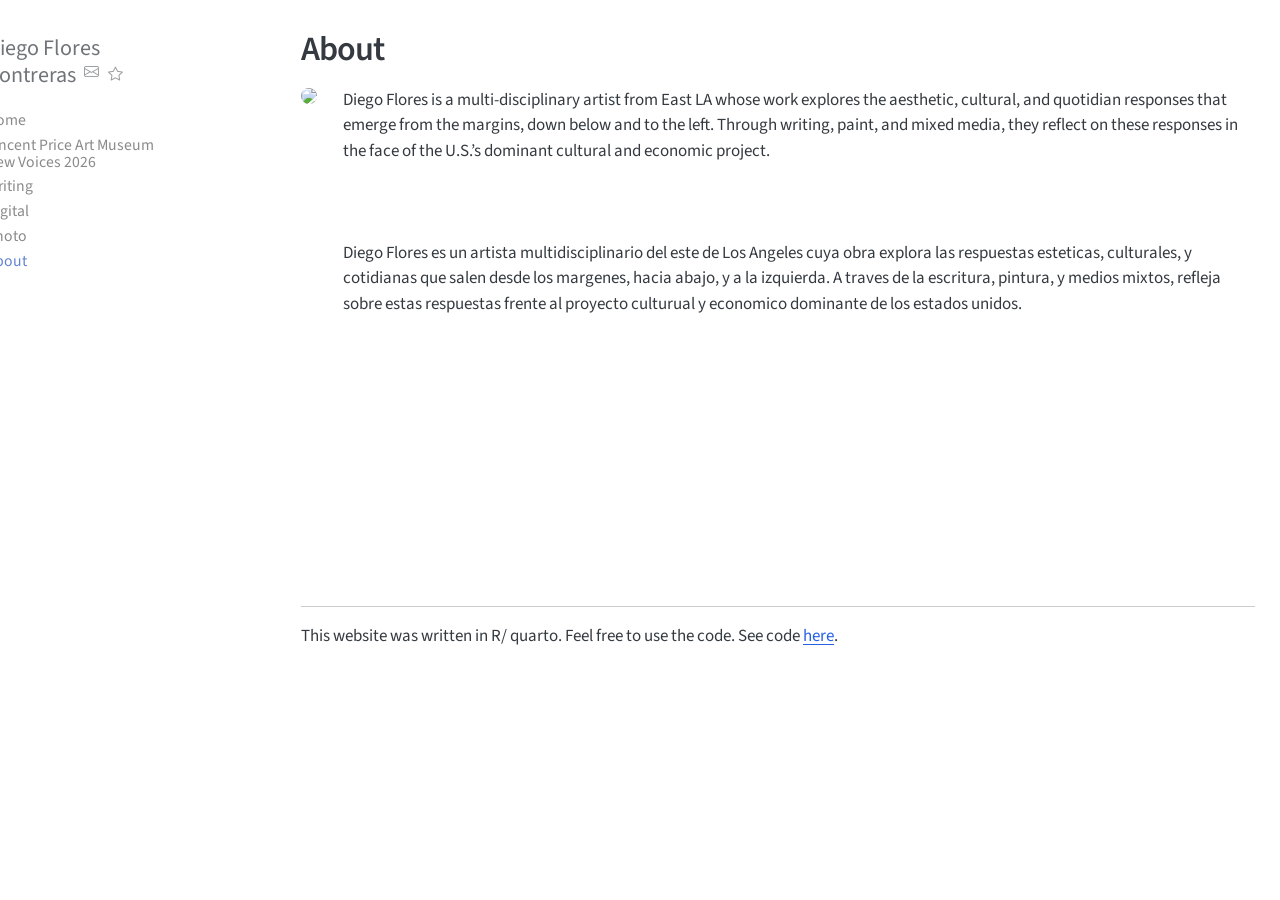
==== about.html @ 7ece619b "Built site for gh-pages" ====
<!DOCTYPE html>
<html xmlns="http://www.w3.org/1999/xhtml" lang="en" xml:lang="en"><head>

<meta charset="utf-8">
<meta name="generator" content="quarto-1.5.57">

<meta name="viewport" content="width=device-width, initial-scale=1.0, user-scalable=yes">


<title>About – Diego Flores Contreras</title>
<style>
code{white-space: pre-wrap;}
span.smallcaps{font-variant: small-caps;}
div.columns{display: flex; gap: min(4vw, 1.5em);}
div.column{flex: auto; overflow-x: auto;}
div.hanging-indent{margin-left: 1.5em; text-indent: -1.5em;}
ul.task-list{list-style: none;}
ul.task-list li input[type="checkbox"] {
  width: 0.8em;
  margin: 0 0.8em 0.2em -1em; /* quarto-specific, see https://github.com/quarto-dev/quarto-cli/issues/4556 */ 
  vertical-align: middle;
}
</style>


<script src="site_libs/quarto-nav/quarto-nav.js"></script>
<script src="site_libs/quarto-nav/headroom.min.js"></script>
<script src="site_libs/clipboard/clipboard.min.js"></script>
<script src="site_libs/quarto-search/autocomplete.umd.js"></script>
<script src="site_libs/quarto-search/fuse.min.js"></script>
<script src="site_libs/quarto-search/quarto-search.js"></script>
<meta name="quarto:offset" content="./">
<script src="site_libs/quarto-html/quarto.js"></script>
<script src="site_libs/quarto-html/popper.min.js"></script>
<script src="site_libs/quarto-html/tippy.umd.min.js"></script>
<script src="site_libs/quarto-html/anchor.min.js"></script>
<link href="site_libs/quarto-html/tippy.css" rel="stylesheet">
<link href="site_libs/quarto-html/quarto-syntax-highlighting.css" rel="stylesheet" id="quarto-text-highlighting-styles">
<script src="site_libs/bootstrap/bootstrap.min.js"></script>
<link href="site_libs/bootstrap/bootstrap-icons.css" rel="stylesheet">
<link href="site_libs/bootstrap/bootstrap.min.css" rel="stylesheet" id="quarto-bootstrap" data-mode="light">
<script src="site_libs/quarto-contrib/glightbox/glightbox.min.js"></script>
<link href="site_libs/quarto-contrib/glightbox/glightbox.min.css" rel="stylesheet">
<link href="site_libs/quarto-contrib/glightbox/lightbox.css" rel="stylesheet">
<script id="quarto-search-options" type="application/json">{
  "location": "sidebar",
  "copy-button": false,
  "collapse-after": 3,
  "panel-placement": "start",
  "type": "textbox",
  "limit": 50,
  "keyboard-shortcut": [
    "f",
    "/",
    "s"
  ],
  "show-item-context": false,
  "language": {
    "search-no-results-text": "No results",
    "search-matching-documents-text": "matching documents",
    "search-copy-link-title": "Copy link to search",
    "search-hide-matches-text": "Hide additional matches",
    "search-more-match-text": "more match in this document",
    "search-more-matches-text": "more matches in this document",
    "search-clear-button-title": "Clear",
    "search-text-placeholder": "",
    "search-detached-cancel-button-title": "Cancel",
    "search-submit-button-title": "Submit",
    "search-label": "Search"
  }
}</script>


</head>

<body class="nav-sidebar floating">

<div id="quarto-search-results"></div>
  <header id="quarto-header" class="headroom fixed-top">
  <nav class="quarto-secondary-nav">
    <div class="container-fluid d-flex">
      <button type="button" class="quarto-btn-toggle btn" data-bs-toggle="collapse" role="button" data-bs-target=".quarto-sidebar-collapse-item" aria-controls="quarto-sidebar" aria-expanded="false" aria-label="Toggle sidebar navigation" onclick="if (window.quartoToggleHeadroom) { window.quartoToggleHeadroom(); }">
        <i class="bi bi-layout-text-sidebar-reverse"></i>
      </button>
        <nav class="quarto-page-breadcrumbs" aria-label="breadcrumb"><ol class="breadcrumb"><li class="breadcrumb-item"><a href="./about.html">About</a></li></ol></nav>
        <a class="flex-grow-1" role="navigation" data-bs-toggle="collapse" data-bs-target=".quarto-sidebar-collapse-item" aria-controls="quarto-sidebar" aria-expanded="false" aria-label="Toggle sidebar navigation" onclick="if (window.quartoToggleHeadroom) { window.quartoToggleHeadroom(); }">      
        </a>
    </div>
  </nav>
</header>
<!-- content -->
<div id="quarto-content" class="quarto-container page-columns page-rows-contents page-layout-full">
<!-- sidebar -->
  <nav id="quarto-sidebar" class="sidebar collapse collapse-horizontal quarto-sidebar-collapse-item sidebar-navigation floating overflow-auto">
    <div class="pt-lg-2 mt-2 text-left sidebar-header">
    <div class="sidebar-title mb-0 py-0">
      <a href="./">Diego Flores Contreras</a> 
        <div class="sidebar-tools-main">
    <a href="mailto:diegoflores48493@gmail.com" title="" class="quarto-navigation-tool px-1" aria-label=""><i class="bi bi-envelope"></i></a>
    <div class="dropdown">
      <a href="" title="" id="quarto-navigation-tool-dropdown-0" class="quarto-navigation-tool dropdown-toggle px-1" data-bs-toggle="dropdown" aria-expanded="false" role="link" aria-label=""><i class="bi bi-star"></i></a>
      <ul class="dropdown-menu" aria-labelledby="quarto-navigation-tool-dropdown-0">
          <li>
            <a class="dropdown-item sidebar-tools-main-item" href="https://www.river.site">
            River blog
            </a>
          </li>
      </ul>
    </div>
</div>
    </div>
      </div>
    <div class="sidebar-menu-container"> 
    <ul class="list-unstyled mt-1">
        <li class="sidebar-item">
  <div class="sidebar-item-container"> 
  <a href="./index.html" class="sidebar-item-text sidebar-link">
 <span class="menu-text">Home</span></a>
  </div>
</li>
        <li class="sidebar-item">
  <div class="sidebar-item-container"> 
  <a href="./elac.html" class="sidebar-item-text sidebar-link">
 <span class="menu-text">Vincent Price Art Museum New Voices 2026</span></a>
  </div>
</li>
        <li class="sidebar-item">
  <div class="sidebar-item-container"> 
  <a href="./writings.html" class="sidebar-item-text sidebar-link">
 <span class="menu-text">Writing</span></a>
  </div>
</li>
        <li class="sidebar-item">
  <div class="sidebar-item-container"> 
  <a href="./photoshop.html" class="sidebar-item-text sidebar-link">
 <span class="menu-text">Digital</span></a>
  </div>
</li>
        <li class="sidebar-item">
  <div class="sidebar-item-container"> 
  <a href="./photography.html" class="sidebar-item-text sidebar-link">
 <span class="menu-text">Photo</span></a>
  </div>
</li>
        <li class="sidebar-item">
  <div class="sidebar-item-container"> 
  <a href="./about.html" class="sidebar-item-text sidebar-link active">
 <span class="menu-text">About</span></a>
  </div>
</li>
    </ul>
    </div>
</nav>
<div id="quarto-sidebar-glass" class="quarto-sidebar-collapse-item" data-bs-toggle="collapse" data-bs-target=".quarto-sidebar-collapse-item"></div>
<!-- margin-sidebar -->
    
<!-- main -->
<main class="content column-page-right" id="quarto-document-content">

<header id="title-block-header" class="quarto-title-block default">
<div class="quarto-title">
<h1 class="title">About</h1>
</div>



<div class="quarto-title-meta column-page-right">

    
  
    
  </div>
  


</header>


<div class="about-section">
<p><a href="images/diego_portfolio.jpg" class="lightbox" data-gallery="quarto-lightbox-gallery-1"><img src="images/diego_portfolio.jpg" class="profile-img img-fluid"></a></p>
<p>Diego Flores is a multi-disciplinary artist from East LA whose work explores the aesthetic, cultural, and quotidian responses that emerge from the margins, down below and to the left. Through writing, paint, and mixed media, they reflect on these responses in the face of the U.S.’s dominant cultural and economic project.<br>
<br>
<br>
<br>
Diego Flores es un artista multidisciplinario del este de Los Angeles cuya obra explora las respuestas esteticas, culturales, y cotidianas que salen desde los margenes, hacia abajo, y a la izquierda. A traves de la escritura, pintura, y medios mixtos, refleja sobre estas respuestas frente al proyecto culturual y economico dominante de los estados unidos.</p>
</div>
<p><br>
<br>
<br>
<br>
<br>
<br>
<br>
<br>
<br>
<br>
</p>
<hr>
<p>This website was written in R/ quarto. Feel free to use the code. See code <a href="https://github.com/diegoflores23/art-portfolio.git">here</a>.</p>



</main> <!-- /main -->
<script id="quarto-html-after-body" type="application/javascript">
window.document.addEventListener("DOMContentLoaded", function (event) {
  const toggleBodyColorMode = (bsSheetEl) => {
    const mode = bsSheetEl.getAttribute("data-mode");
    const bodyEl = window.document.querySelector("body");
    if (mode === "dark") {
      bodyEl.classList.add("quarto-dark");
      bodyEl.classList.remove("quarto-light");
    } else {
      bodyEl.classList.add("quarto-light");
      bodyEl.classList.remove("quarto-dark");
    }
  }
  const toggleBodyColorPrimary = () => {
    const bsSheetEl = window.document.querySelector("link#quarto-bootstrap");
    if (bsSheetEl) {
      toggleBodyColorMode(bsSheetEl);
    }
  }
  toggleBodyColorPrimary();  
  const icon = "";
  const anchorJS = new window.AnchorJS();
  anchorJS.options = {
    placement: 'right',
    icon: icon
  };
  anchorJS.add('.anchored');
  const isCodeAnnotation = (el) => {
    for (const clz of el.classList) {
      if (clz.startsWith('code-annotation-')) {                     
        return true;
      }
    }
    return false;
  }
  const onCopySuccess = function(e) {
    // button target
    const button = e.trigger;
    // don't keep focus
    button.blur();
    // flash "checked"
    button.classList.add('code-copy-button-checked');
    var currentTitle = button.getAttribute("title");
    button.setAttribute("title", "Copied!");
    let tooltip;
    if (window.bootstrap) {
      button.setAttribute("data-bs-toggle", "tooltip");
      button.setAttribute("data-bs-placement", "left");
      button.setAttribute("data-bs-title", "Copied!");
      tooltip = new bootstrap.Tooltip(button, 
        { trigger: "manual", 
          customClass: "code-copy-button-tooltip",
          offset: [0, -8]});
      tooltip.show();    
    }
    setTimeout(function() {
      if (tooltip) {
        tooltip.hide();
        button.removeAttribute("data-bs-title");
        button.removeAttribute("data-bs-toggle");
        button.removeAttribute("data-bs-placement");
      }
      button.setAttribute("title", currentTitle);
      button.classList.remove('code-copy-button-checked');
    }, 1000);
    // clear code selection
    e.clearSelection();
  }
  const getTextToCopy = function(trigger) {
      const codeEl = trigger.previousElementSibling.cloneNode(true);
      for (const childEl of codeEl.children) {
        if (isCodeAnnotation(childEl)) {
          childEl.remove();
        }
      }
      return codeEl.innerText;
  }
  const clipboard = new window.ClipboardJS('.code-copy-button:not([data-in-quarto-modal])', {
    text: getTextToCopy
  });
  clipboard.on('success', onCopySuccess);
  if (window.document.getElementById('quarto-embedded-source-code-modal')) {
    // For code content inside modals, clipBoardJS needs to be initialized with a container option
    // TODO: Check when it could be a function (https://github.com/zenorocha/clipboard.js/issues/860)
    const clipboardModal = new window.ClipboardJS('.code-copy-button[data-in-quarto-modal]', {
      text: getTextToCopy,
      container: window.document.getElementById('quarto-embedded-source-code-modal')
    });
    clipboardModal.on('success', onCopySuccess);
  }
    var localhostRegex = new RegExp(/^(?:http|https):\/\/localhost\:?[0-9]*\//);
    var mailtoRegex = new RegExp(/^mailto:/);
      var filterRegex = new RegExp("https:\/\/diegoflores\.studio");
    var isInternal = (href) => {
        return filterRegex.test(href) || localhostRegex.test(href) || mailtoRegex.test(href);
    }
    // Inspect non-navigation links and adorn them if external
 	var links = window.document.querySelectorAll('a[href]:not(.nav-link):not(.navbar-brand):not(.toc-action):not(.sidebar-link):not(.sidebar-item-toggle):not(.pagination-link):not(.no-external):not([aria-hidden]):not(.dropdown-item):not(.quarto-navigation-tool):not(.about-link)');
    for (var i=0; i<links.length; i++) {
      const link = links[i];
      if (!isInternal(link.href)) {
        // undo the damage that might have been done by quarto-nav.js in the case of
        // links that we want to consider external
        if (link.dataset.originalHref !== undefined) {
          link.href = link.dataset.originalHref;
        }
      }
    }
  function tippyHover(el, contentFn, onTriggerFn, onUntriggerFn) {
    const config = {
      allowHTML: true,
      maxWidth: 500,
      delay: 100,
      arrow: false,
      appendTo: function(el) {
          return el.parentElement;
      },
      interactive: true,
      interactiveBorder: 10,
      theme: 'quarto',
      placement: 'bottom-start',
    };
    if (contentFn) {
      config.content = contentFn;
    }
    if (onTriggerFn) {
      config.onTrigger = onTriggerFn;
    }
    if (onUntriggerFn) {
      config.onUntrigger = onUntriggerFn;
    }
    window.tippy(el, config); 
  }
  const noterefs = window.document.querySelectorAll('a[role="doc-noteref"]');
  for (var i=0; i<noterefs.length; i++) {
    const ref = noterefs[i];
    tippyHover(ref, function() {
      // use id or data attribute instead here
      let href = ref.getAttribute('data-footnote-href') || ref.getAttribute('href');
      try { href = new URL(href).hash; } catch {}
      const id = href.replace(/^#\/?/, "");
      const note = window.document.getElementById(id);
      if (note) {
        return note.innerHTML;
      } else {
        return "";
      }
    });
  }
  const xrefs = window.document.querySelectorAll('a.quarto-xref');
  const processXRef = (id, note) => {
    // Strip column container classes
    const stripColumnClz = (el) => {
      el.classList.remove("page-full", "page-columns");
      if (el.children) {
        for (const child of el.children) {
          stripColumnClz(child);
        }
      }
    }
    stripColumnClz(note)
    if (id === null || id.startsWith('sec-')) {
      // Special case sections, only their first couple elements
      const container = document.createElement("div");
      if (note.children && note.children.length > 2) {
        container.appendChild(note.children[0].cloneNode(true));
        for (let i = 1; i < note.children.length; i++) {
          const child = note.children[i];
          if (child.tagName === "P" && child.innerText === "") {
            continue;
          } else {
            container.appendChild(child.cloneNode(true));
            break;
          }
        }
        if (window.Quarto?.typesetMath) {
          window.Quarto.typesetMath(container);
        }
        return container.innerHTML
      } else {
        if (window.Quarto?.typesetMath) {
          window.Quarto.typesetMath(note);
        }
        return note.innerHTML;
      }
    } else {
      // Remove any anchor links if they are present
      const anchorLink = note.querySelector('a.anchorjs-link');
      if (anchorLink) {
        anchorLink.remove();
      }
      if (window.Quarto?.typesetMath) {
        window.Quarto.typesetMath(note);
      }
      // TODO in 1.5, we should make sure this works without a callout special case
      if (note.classList.contains("callout")) {
        return note.outerHTML;
      } else {
        return note.innerHTML;
      }
    }
  }
  for (var i=0; i<xrefs.length; i++) {
    const xref = xrefs[i];
    tippyHover(xref, undefined, function(instance) {
      instance.disable();
      let url = xref.getAttribute('href');
      let hash = undefined; 
      if (url.startsWith('#')) {
        hash = url;
      } else {
        try { hash = new URL(url).hash; } catch {}
      }
      if (hash) {
        const id = hash.replace(/^#\/?/, "");
        const note = window.document.getElementById(id);
        if (note !== null) {
          try {
            const html = processXRef(id, note.cloneNode(true));
            instance.setContent(html);
          } finally {
            instance.enable();
            instance.show();
          }
        } else {
          // See if we can fetch this
          fetch(url.split('#')[0])
          .then(res => res.text())
          .then(html => {
            const parser = new DOMParser();
            const htmlDoc = parser.parseFromString(html, "text/html");
            const note = htmlDoc.getElementById(id);
            if (note !== null) {
              const html = processXRef(id, note);
              instance.setContent(html);
            } 
          }).finally(() => {
            instance.enable();
            instance.show();
          });
        }
      } else {
        // See if we can fetch a full url (with no hash to target)
        // This is a special case and we should probably do some content thinning / targeting
        fetch(url)
        .then(res => res.text())
        .then(html => {
          const parser = new DOMParser();
          const htmlDoc = parser.parseFromString(html, "text/html");
          const note = htmlDoc.querySelector('main.content');
          if (note !== null) {
            // This should only happen for chapter cross references
            // (since there is no id in the URL)
            // remove the first header
            if (note.children.length > 0 && note.children[0].tagName === "HEADER") {
              note.children[0].remove();
            }
            const html = processXRef(null, note);
            instance.setContent(html);
          } 
        }).finally(() => {
          instance.enable();
          instance.show();
        });
      }
    }, function(instance) {
    });
  }
      let selectedAnnoteEl;
      const selectorForAnnotation = ( cell, annotation) => {
        let cellAttr = 'data-code-cell="' + cell + '"';
        let lineAttr = 'data-code-annotation="' +  annotation + '"';
        const selector = 'span[' + cellAttr + '][' + lineAttr + ']';
        return selector;
      }
      const selectCodeLines = (annoteEl) => {
        const doc = window.document;
        const targetCell = annoteEl.getAttribute("data-target-cell");
        const targetAnnotation = annoteEl.getAttribute("data-target-annotation");
        const annoteSpan = window.document.querySelector(selectorForAnnotation(targetCell, targetAnnotation));
        const lines = annoteSpan.getAttribute("data-code-lines").split(",");
        const lineIds = lines.map((line) => {
          return targetCell + "-" + line;
        })
        let top = null;
        let height = null;
        let parent = null;
        if (lineIds.length > 0) {
            //compute the position of the single el (top and bottom and make a div)
            const el = window.document.getElementById(lineIds[0]);
            top = el.offsetTop;
            height = el.offsetHeight;
            parent = el.parentElement.parentElement;
          if (lineIds.length > 1) {
            const lastEl = window.document.getElementById(lineIds[lineIds.length - 1]);
            const bottom = lastEl.offsetTop + lastEl.offsetHeight;
            height = bottom - top;
          }
          if (top !== null && height !== null && parent !== null) {
            // cook up a div (if necessary) and position it 
            let div = window.document.getElementById("code-annotation-line-highlight");
            if (div === null) {
              div = window.document.createElement("div");
              div.setAttribute("id", "code-annotation-line-highlight");
              div.style.position = 'absolute';
              parent.appendChild(div);
            }
            div.style.top = top - 2 + "px";
            div.style.height = height + 4 + "px";
            div.style.left = 0;
            let gutterDiv = window.document.getElementById("code-annotation-line-highlight-gutter");
            if (gutterDiv === null) {
              gutterDiv = window.document.createElement("div");
              gutterDiv.setAttribute("id", "code-annotation-line-highlight-gutter");
              gutterDiv.style.position = 'absolute';
              const codeCell = window.document.getElementById(targetCell);
              const gutter = codeCell.querySelector('.code-annotation-gutter');
              gutter.appendChild(gutterDiv);
            }
            gutterDiv.style.top = top - 2 + "px";
            gutterDiv.style.height = height + 4 + "px";
          }
          selectedAnnoteEl = annoteEl;
        }
      };
      const unselectCodeLines = () => {
        const elementsIds = ["code-annotation-line-highlight", "code-annotation-line-highlight-gutter"];
        elementsIds.forEach((elId) => {
          const div = window.document.getElementById(elId);
          if (div) {
            div.remove();
          }
        });
        selectedAnnoteEl = undefined;
      };
        // Handle positioning of the toggle
    window.addEventListener(
      "resize",
      throttle(() => {
        elRect = undefined;
        if (selectedAnnoteEl) {
          selectCodeLines(selectedAnnoteEl);
        }
      }, 10)
    );
    function throttle(fn, ms) {
    let throttle = false;
    let timer;
      return (...args) => {
        if(!throttle) { // first call gets through
            fn.apply(this, args);
            throttle = true;
        } else { // all the others get throttled
            if(timer) clearTimeout(timer); // cancel #2
            timer = setTimeout(() => {
              fn.apply(this, args);
              timer = throttle = false;
            }, ms);
        }
      };
    }
      // Attach click handler to the DT
      const annoteDls = window.document.querySelectorAll('dt[data-target-cell]');
      for (const annoteDlNode of annoteDls) {
        annoteDlNode.addEventListener('click', (event) => {
          const clickedEl = event.target;
          if (clickedEl !== selectedAnnoteEl) {
            unselectCodeLines();
            const activeEl = window.document.querySelector('dt[data-target-cell].code-annotation-active');
            if (activeEl) {
              activeEl.classList.remove('code-annotation-active');
            }
            selectCodeLines(clickedEl);
            clickedEl.classList.add('code-annotation-active');
          } else {
            // Unselect the line
            unselectCodeLines();
            clickedEl.classList.remove('code-annotation-active');
          }
        });
      }
  const findCites = (el) => {
    const parentEl = el.parentElement;
    if (parentEl) {
      const cites = parentEl.dataset.cites;
      if (cites) {
        return {
          el,
          cites: cites.split(' ')
        };
      } else {
        return findCites(el.parentElement)
      }
    } else {
      return undefined;
    }
  };
  var bibliorefs = window.document.querySelectorAll('a[role="doc-biblioref"]');
  for (var i=0; i<bibliorefs.length; i++) {
    const ref = bibliorefs[i];
    const citeInfo = findCites(ref);
    if (citeInfo) {
      tippyHover(citeInfo.el, function() {
        var popup = window.document.createElement('div');
        citeInfo.cites.forEach(function(cite) {
          var citeDiv = window.document.createElement('div');
          citeDiv.classList.add('hanging-indent');
          citeDiv.classList.add('csl-entry');
          var biblioDiv = window.document.getElementById('ref-' + cite);
          if (biblioDiv) {
            citeDiv.innerHTML = biblioDiv.innerHTML;
          }
          popup.appendChild(citeDiv);
        });
        return popup.innerHTML;
      });
    }
  }
});
</script>
</div> <!-- /content -->
<script>var lightboxQuarto = GLightbox({"openEffect":"zoom","closeEffect":"zoom","descPosition":"bottom","selector":".lightbox","loop":false});
(function() {
  let previousOnload = window.onload;
  window.onload = () => {
    if (previousOnload) {
      previousOnload();
    }
    lightboxQuarto.on('slide_before_load', (data) => {
      const { slideIndex, slideNode, slideConfig, player, trigger } = data;
      const href = trigger.getAttribute('href');
      if (href !== null) {
        const imgEl = window.document.querySelector(`a[href="${href}"] img`);
        if (imgEl !== null) {
          const srcAttr = imgEl.getAttribute("src");
          if (srcAttr && srcAttr.startsWith("data:")) {
            slideConfig.href = srcAttr;
          }
        }
      } 
    });
  
    lightboxQuarto.on('slide_after_load', (data) => {
      const { slideIndex, slideNode, slideConfig, player, trigger } = data;
      if (window.Quarto?.typesetMath) {
        window.Quarto.typesetMath(slideNode);
      }
    });
  
  };
  
})();
          </script>




</body></html>
---- site_libs/quarto-html/tippy.css ----
.tippy-box[data-animation=fade][data-state=hidden]{opacity:0}[data-tippy-root]{max-width:calc(100vw - 10px)}.tippy-box{position:relative;background-color:#333;color:#fff;border-radius:4px;font-size:14px;line-height:1.4;white-space:normal;outline:0;transition-property:transform,visibility,opacity}.tippy-box[data-placement^=top]>.tippy-arrow{bottom:0}.tippy-box[data-placement^=top]>.tippy-arrow:before{bottom:-7px;left:0;border-width:8px 8px 0;border-top-color:initial;transform-origin:center top}.tippy-box[data-placement^=bottom]>.tippy-arrow{top:0}.tippy-box[data-placement^=bottom]>.tippy-arrow:before{top:-7px;left:0;border-width:0 8px 8px;border-bottom-color:initial;transform-origin:center bottom}.tippy-box[data-placement^=left]>.tippy-arrow{right:0}.tippy-box[data-placement^=left]>.tippy-arrow:before{border-width:8px 0 8px 8px;border-left-color:initial;right:-7px;transform-origin:center left}.tippy-box[data-placement^=right]>.tippy-arrow{left:0}.tippy-box[data-placement^=right]>.tippy-arrow:before{left:-7px;border-width:8px 8px 8px 0;border-right-color:initial;transform-origin:center right}.tippy-box[data-inertia][data-state=visible]{transition-timing-function:cubic-bezier(.54,1.5,.38,1.11)}.tippy-arrow{width:16px;height:16px;color:#333}.tippy-arrow:before{content:"";position:absolute;border-color:transparent;border-style:solid}.tippy-content{position:relative;padding:5px 9px;z-index:1}
---- site_libs/quarto-html/quarto-syntax-highlighting.css ----
/* quarto syntax highlight colors */
:root {
  --quarto-hl-ot-color: #003B4F;
  --quarto-hl-at-color: #657422;
  --quarto-hl-ss-color: #20794D;
  --quarto-hl-an-color: #5E5E5E;
  --quarto-hl-fu-color: #4758AB;
  --quarto-hl-st-color: #20794D;
  --quarto-hl-cf-color: #003B4F;
  --quarto-hl-op-color: #5E5E5E;
  --quarto-hl-er-color: #AD0000;
  --quarto-hl-bn-color: #AD0000;
  --quarto-hl-al-color: #AD0000;
  --quarto-hl-va-color: #111111;
  --quarto-hl-bu-color: inherit;
  --quarto-hl-ex-color: inherit;
  --quarto-hl-pp-color: #AD0000;
  --quarto-hl-in-color: #5E5E5E;
  --quarto-hl-vs-color: #20794D;
  --quarto-hl-wa-color: #5E5E5E;
  --quarto-hl-do-color: #5E5E5E;
  --quarto-hl-im-color: #00769E;
  --quarto-hl-ch-color: #20794D;
  --quarto-hl-dt-color: #AD0000;
  --quarto-hl-fl-color: #AD0000;
  --quarto-hl-co-color: #5E5E5E;
  --quarto-hl-cv-color: #5E5E5E;
  --quarto-hl-cn-color: #8f5902;
  --quarto-hl-sc-color: #5E5E5E;
  --quarto-hl-dv-color: #AD0000;
  --quarto-hl-kw-color: #003B4F;
}

/* other quarto variables */
:root {
  --quarto-font-monospace: SFMono-Regular, Menlo, Monaco, Consolas, "Liberation Mono", "Courier New", monospace;
}

pre > code.sourceCode > span {
  color: #003B4F;
}

code span {
  color: #003B4F;
}

code.sourceCode > span {
  color: #003B4F;
}

div.sourceCode,
div.sourceCode pre.sourceCode {
  color: #003B4F;
}

code span.ot {
  color: #003B4F;
  font-style: inherit;
}

code span.at {
  color: #657422;
  font-style: inherit;
}

code span.ss {
  color: #20794D;
  font-style: inherit;
}

code span.an {
  color: #5E5E5E;
  font-style: inherit;
}

code span.fu {
  color: #4758AB;
  font-style: inherit;
}

code span.st {
  color: #20794D;
  font-style: inherit;
}

code span.cf {
  color: #003B4F;
  font-weight: bold;
  font-style: inherit;
}

code span.op {
  color: #5E5E5E;
  font-style: inherit;
}

code span.er {
  color: #AD0000;
  font-style: inherit;
}

code span.bn {
  color: #AD0000;
  font-style: inherit;
}

code span.al {
  color: #AD0000;
  font-style: inherit;
}

code span.va {
  color: #111111;
  font-style: inherit;
}

code span.bu {
  font-style: inherit;
}

code span.ex {
  font-style: inherit;
}

code span.pp {
  color: #AD0000;
  font-style: inherit;
}

code span.in {
  color: #5E5E5E;
  font-style: inherit;
}

code span.vs {
  color: #20794D;
  font-style: inherit;
}

code span.wa {
  color: #5E5E5E;
  font-style: italic;
}

code span.do {
  color: #5E5E5E;
  font-style: italic;
}

code span.im {
  color: #00769E;
  font-style: inherit;
}

code span.ch {
  color: #20794D;
  font-style: inherit;
}

code span.dt {
  color: #AD0000;
  font-style: inherit;
}

code span.fl {
  color: #AD0000;
  font-style: inherit;
}

code span.co {
  color: #5E5E5E;
  font-style: inherit;
}

code span.cv {
  color: #5E5E5E;
  font-style: italic;
}

code span.cn {
  color: #8f5902;
  font-style: inherit;
}

code span.sc {
  color: #5E5E5E;
  font-style: inherit;
}

code span.dv {
  color: #AD0000;
  font-style: inherit;
}

code span.kw {
  color: #003B4F;
  font-weight: bold;
  font-style: inherit;
}

.prevent-inlining {
  content: "</";
}

/*# sourceMappingURL=debc5d5d77c3f9108843748ff7464032.css.map */
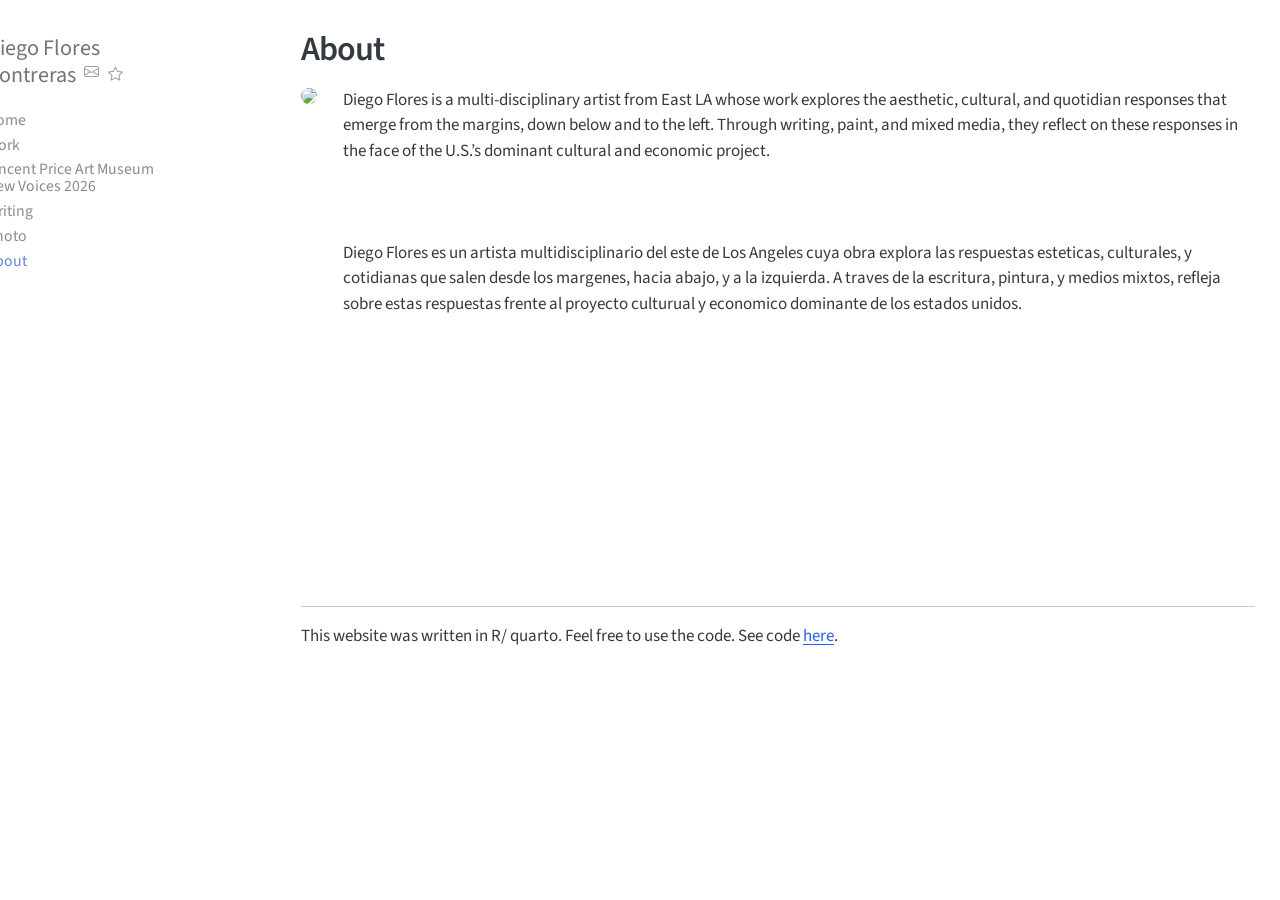
==== commit 9e836d19: "Built site for gh-pages" ====
--- a/about.html
+++ b/about.html
@@ -120,6 +120,12 @@
 </li>
         <li class="sidebar-item">
   <div class="sidebar-item-container"> 
+  <a href="./art.html" class="sidebar-item-text sidebar-link">
+ <span class="menu-text">Work</span></a>
+  </div>
+</li>
+        <li class="sidebar-item">
+  <div class="sidebar-item-container"> 
   <a href="./elac.html" class="sidebar-item-text sidebar-link">
  <span class="menu-text">Vincent Price Art Museum New Voices 2026</span></a>
   </div>
@@ -128,12 +134,6 @@
   <div class="sidebar-item-container"> 
   <a href="./writings.html" class="sidebar-item-text sidebar-link">
  <span class="menu-text">Writing</span></a>
-  </div>
-</li>
-        <li class="sidebar-item">
-  <div class="sidebar-item-container"> 
-  <a href="./photoshop.html" class="sidebar-item-text sidebar-link">
- <span class="menu-text">Digital</span></a>
   </div>
 </li>
         <li class="sidebar-item">
@@ -622,7 +622,7 @@
 });
 </script>
 </div> <!-- /content -->
-<script>var lightboxQuarto = GLightbox({"openEffect":"zoom","closeEffect":"zoom","descPosition":"bottom","selector":".lightbox","loop":false});
+<script>var lightboxQuarto = GLightbox({"openEffect":"zoom","selector":".lightbox","descPosition":"bottom","closeEffect":"zoom","loop":false});
 (function() {
   let previousOnload = window.onload;
   window.onload = () => {
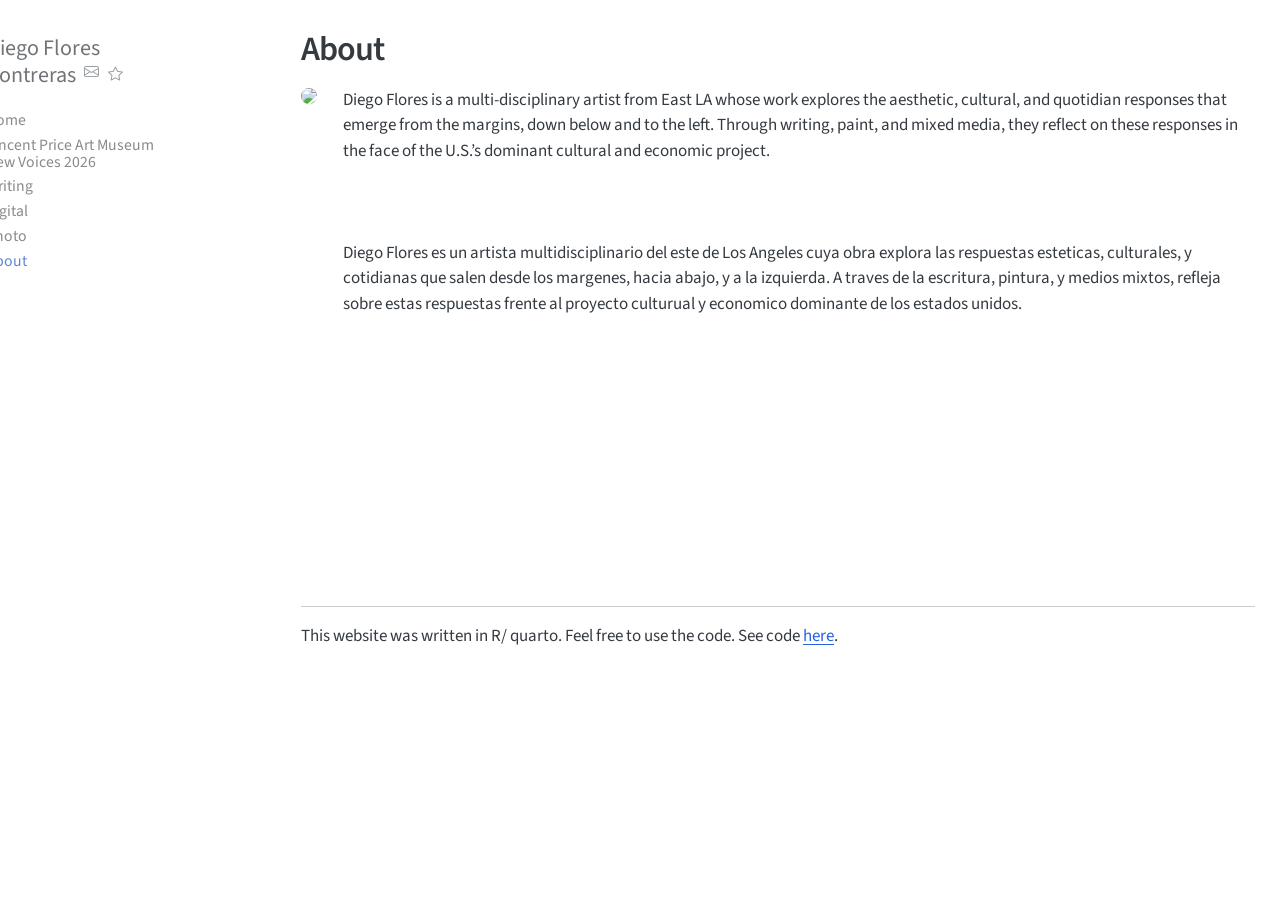
==== commit d2f7f3b7: "Built site for gh-pages" ====
--- a/about.html
+++ b/about.html
@@ -120,12 +120,6 @@
 </li>
         <li class="sidebar-item">
   <div class="sidebar-item-container"> 
-  <a href="./art.html" class="sidebar-item-text sidebar-link">
- <span class="menu-text">Work</span></a>
-  </div>
-</li>
-        <li class="sidebar-item">
-  <div class="sidebar-item-container"> 
   <a href="./elac.html" class="sidebar-item-text sidebar-link">
  <span class="menu-text">Vincent Price Art Museum New Voices 2026</span></a>
   </div>
@@ -134,6 +128,12 @@
   <div class="sidebar-item-container"> 
   <a href="./writings.html" class="sidebar-item-text sidebar-link">
  <span class="menu-text">Writing</span></a>
+  </div>
+</li>
+        <li class="sidebar-item">
+  <div class="sidebar-item-container"> 
+  <a href="./photoshop.html" class="sidebar-item-text sidebar-link">
+ <span class="menu-text">digital</span></a>
   </div>
 </li>
         <li class="sidebar-item">
@@ -622,7 +622,7 @@
 });
 </script>
 </div> <!-- /content -->
-<script>var lightboxQuarto = GLightbox({"openEffect":"zoom","selector":".lightbox","descPosition":"bottom","closeEffect":"zoom","loop":false});
+<script>var lightboxQuarto = GLightbox({"closeEffect":"zoom","descPosition":"bottom","openEffect":"zoom","loop":false,"selector":".lightbox"});
 (function() {
   let previousOnload = window.onload;
   window.onload = () => {
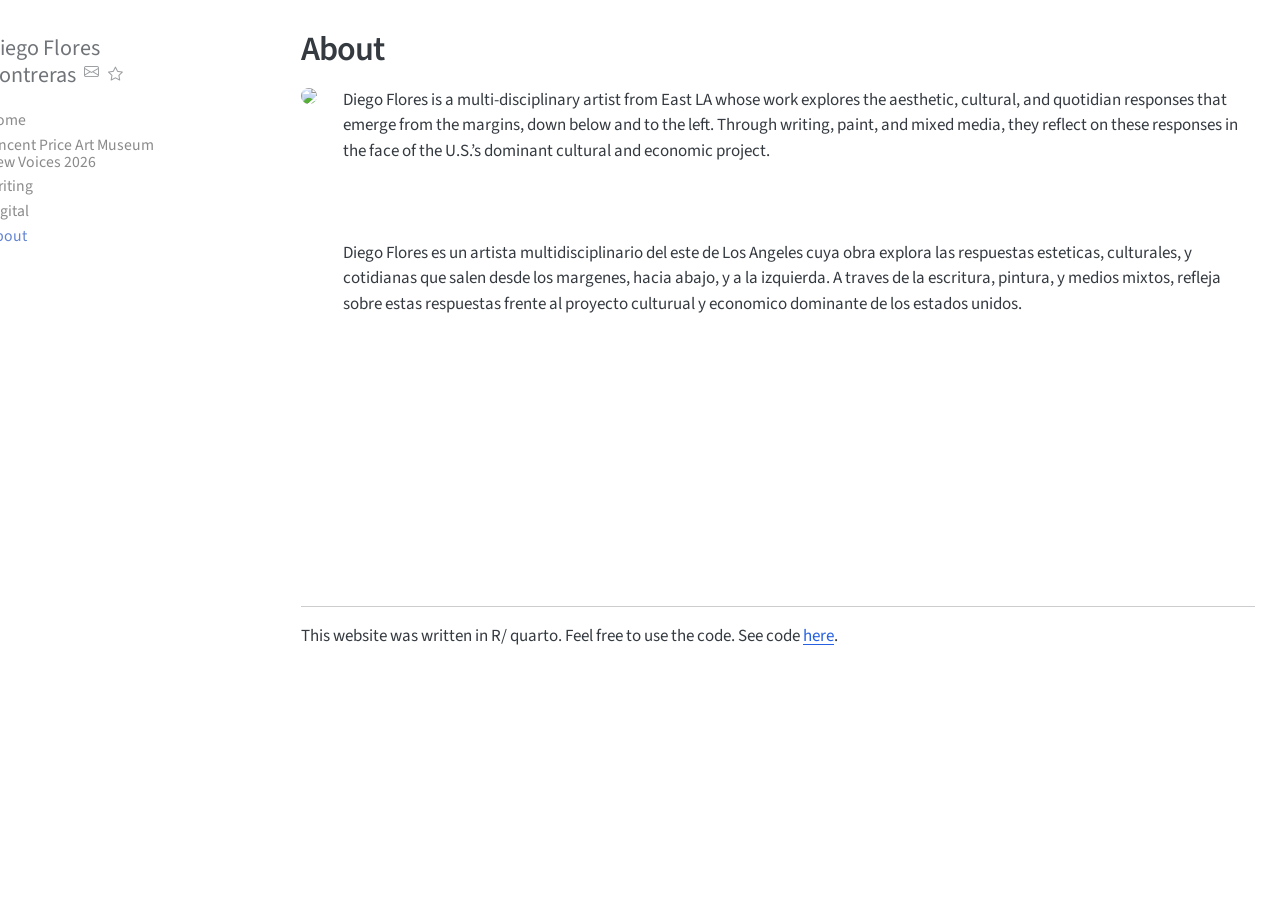
==== commit be11293f: "Built site for gh-pages" ====
--- a/about.html
+++ b/about.html
@@ -133,13 +133,7 @@
         <li class="sidebar-item">
   <div class="sidebar-item-container"> 
   <a href="./photoshop.html" class="sidebar-item-text sidebar-link">
- <span class="menu-text">digital</span></a>
-  </div>
-</li>
-        <li class="sidebar-item">
-  <div class="sidebar-item-container"> 
-  <a href="./photography.html" class="sidebar-item-text sidebar-link">
- <span class="menu-text">Photo</span></a>
+ <span class="menu-text">Digital</span></a>
   </div>
 </li>
         <li class="sidebar-item">
@@ -622,7 +616,7 @@
 });
 </script>
 </div> <!-- /content -->
-<script>var lightboxQuarto = GLightbox({"closeEffect":"zoom","descPosition":"bottom","openEffect":"zoom","loop":false,"selector":".lightbox"});
+<script>var lightboxQuarto = GLightbox({"closeEffect":"zoom","loop":false,"openEffect":"zoom","descPosition":"bottom","selector":".lightbox"});
 (function() {
   let previousOnload = window.onload;
   window.onload = () => {
